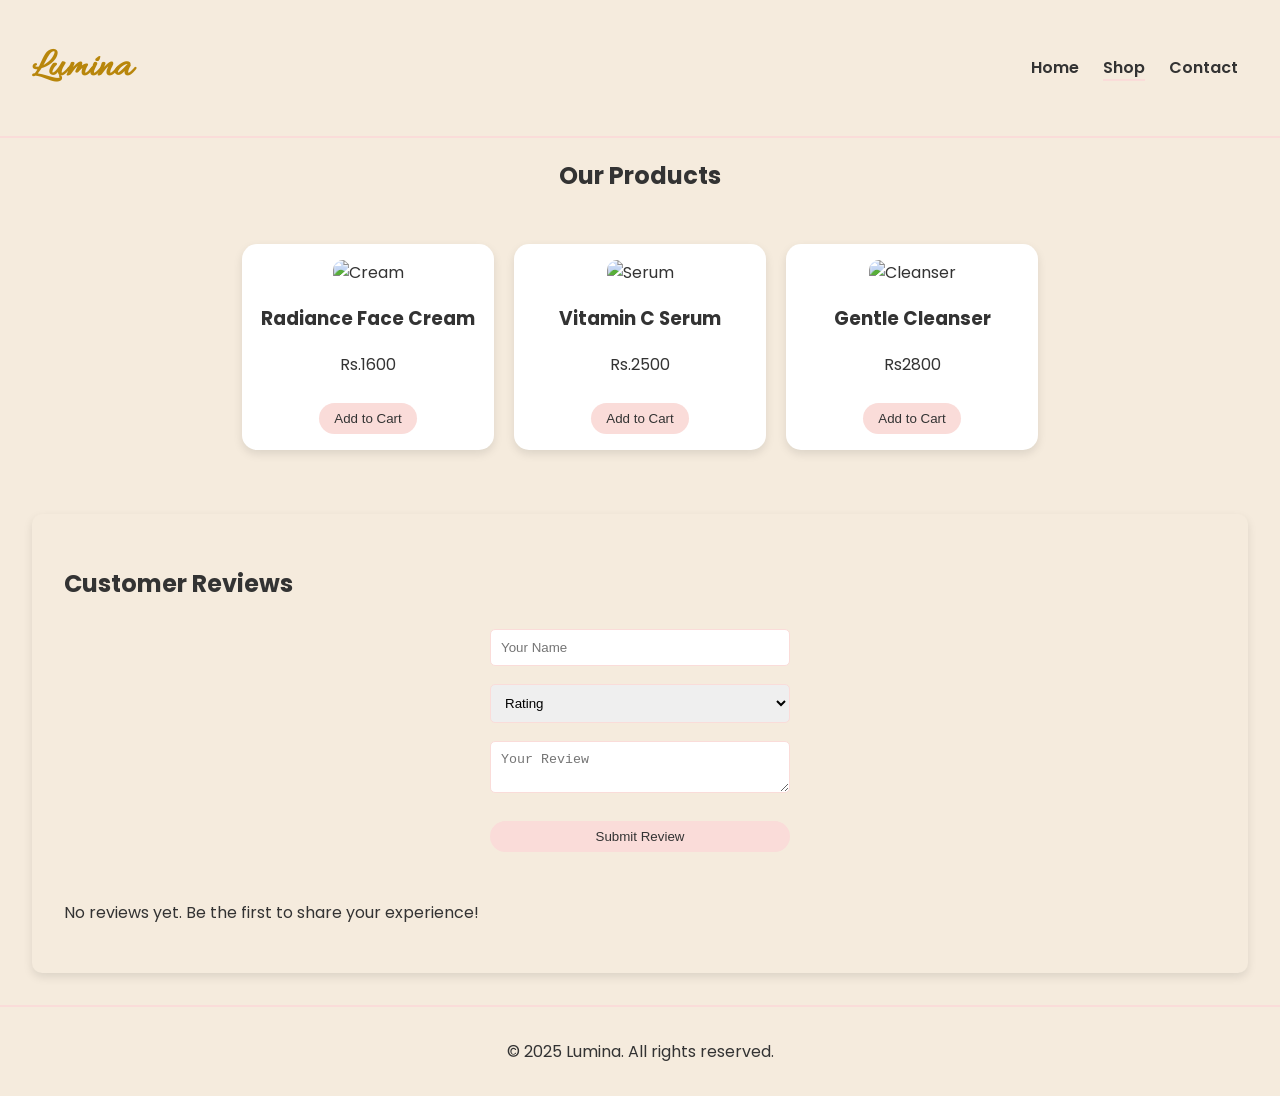
==== shop.html @ 3205123c "Add files via upload" ====
<!DOCTYPE html>
<html lang="en">
<head>
    <meta charset="UTF-8">
    <meta name="viewport" content="width=device-width, initial-scale=1.0">
    <title>Lumina - Shop</title>
    <link rel="stylesheet" href="style.css">
</head>
<body>
<header>
    <h1 class="logo">Lumina</h1>
    <nav>
        <a href="index.html">Home</a>
        <a href="shop.html" class="active">Shop</a>
        <a href="contact.html">Contact</a>
    </nav>
</header>

<section class="shop">
    <h2 style="text-align:center;">Our Products</h2>
    <div class="product-grid">
        <div class="product-card">
            <img src="blob:https://web.whatsapp.com/ad916ed4-b606-4cca-999c-bd48c84417d1" alt="Cream">
            <h3>Radiance Face Cream</h3>
            <p>Rs.1600</p>
            <button>Add to Cart</button>
        </div>
        <div class="product-card">
            <img src="https://images.unsplash.com/photo-1618354691438-25e9a0d0c356?auto=format&fit=crop&w=800&q=80" alt="Serum">
            <h3>Vitamin C Serum</h3>
            <p>Rs.2500</p>
            <button>Add to Cart</button>
        </div>
        <div class="product-card">
            <img src="https://www.freepik.com/free-photo/still-life-cosmetic-products_20143648.htm#fromView=search&page=1&position=10&uuid=3bbab342-c71e-4ae7-87d7-7c4d22e7aa7b&query=Personal+Care+single+product" alt="Cleanser">
            <h3>Gentle Cleanser</h3>
            <p>Rs2800</p>
            <button>Add to Cart</button>
        </div>
    </div>
</section>
<section class="reviews">
    <h2>Customer Reviews</h2>

    <form id="reviewForm">
        <input type="text" id="name" placeholder="Your Name" required>
        <select id="rating" required>
            <option value="">Rating</option>
            <option value="5">⭐⭐⭐⭐⭐</option>
            <option value="4">⭐⭐⭐⭐</option>
            <option value="3">⭐⭐⭐</option>
            <option value="2">⭐⭐</option>
            <option value="1">⭐</option>
        </select>
        <textarea id="comment" placeholder="Your Review" required></textarea>
        <button type="submit">Submit Review</button>
    </form>

    <div id="reviewsList"></div>
</section>

<footer>
    <p>&copy; 2025 Lumina. All rights reserved.</p>
</footer>
<script src="script.js"></script>
</body>
</html>
---- style.css ----
@import url('https://fonts.googleapis.com/css2?family=Allura&family=Poppins:wght@400;600&display=swap');

body {
    font-family: 'Poppins', sans-serif;
    margin: 0;
    background-color: #f5ebdd;
    color: #333;
}

header {
    background-color: #f5ebdd;
    padding: 1rem 2rem;
    display: flex;
    justify-content: space-between;
    align-items: center;
    border-bottom: 2px solid #fadcd9;
}

.logo {
    font-family: 'Allura', cursive;
    font-size: 2.5rem;
    color: #B8860B;
}

nav a {
    margin: 0 10px;
    text-decoration: none;
    color: #333;
    font-weight: 600;
}

nav a.active {
    border-bottom: 2px solid #fadcd9;
}

.hero {
    text-align: center;
    padding: 3rem;
    background-color: #fadcd9;
}

.btn {
    background-color: #B8860B;
    color: white;
    padding: 10px 20px;
    text-decoration: none;
    border-radius: 25px;
    display: inline-block;
    margin-top: 1rem;
}

.product-grid {
    display: flex;
    gap: 20px;
    justify-content: center;
    flex-wrap: wrap;
    padding: 2rem;
}

.product-card {
    background-color: #fff;
    padding: 1rem;
    border-radius: 15px;
    text-align: center;
    box-shadow: 0 4px 10px rgba(0,0,0,0.1);
    width: 220px;
    transition: transform 0.3s;
}

.product-card:hover {
    transform: translateY(-5px);
}

.product-card img {
    width: 100%;
    height: auto;
    border-radius: 10px;
}

button {
    background-color: #fadcd9;
    border: none;
    color: #333;
    padding: 8px 15px;
    cursor: pointer;
    margin-top: 10px;
    border-radius: 20px;
}

button:hover {
    background-color: #f5ebdd;
}

.contact {
    padding: 2rem;
    text-align: center;
}

form {
    display: flex;
    flex-direction: column;
    width: 300px;
    margin: auto;
}

input, textarea {
    margin: 8px 0;
    padding: 10px;
    border: 1px solid #fadcd9;
    border-radius: 5px;
}

footer {
    text-align: center;
    padding: 1rem;
    background-color: #f5ebdd;
    border-top: 2px solid #fadcd9;
}
.reviews {
    padding: 2rem;
    background-color: #fff;
    border-radius: 10px;
    margin: 2rem;
    box-shadow: 0 4px 10px rgba(0,0,0,0.1);
}

.reviews {
    padding: 2rem;
    background-color: #f5ebdd; /* same as body background */
    border-radius: 10px;
    margin: 2rem;
    box-shadow: 0 4px 10px rgba(0,0,0,0.1);
}


#reviewForm {
    display: flex;
    flex-direction: column;
    gap: 10px;
    margin-bottom: 2rem;
}

#reviewForm input, 
#reviewForm select, 
#reviewForm textarea {
    padding: 10px;
    border: 1px solid #fadcd9;
    border-radius: 5px;
}

#reviewsList {
    display: flex;
    flex-direction: column;
    gap: 1rem;
}

.review {
    padding: 1rem;
    border-radius: 8px;
    background-color: hsl(0, 11%, 96%);
}

.review strong {
    color: #B8860B;
}
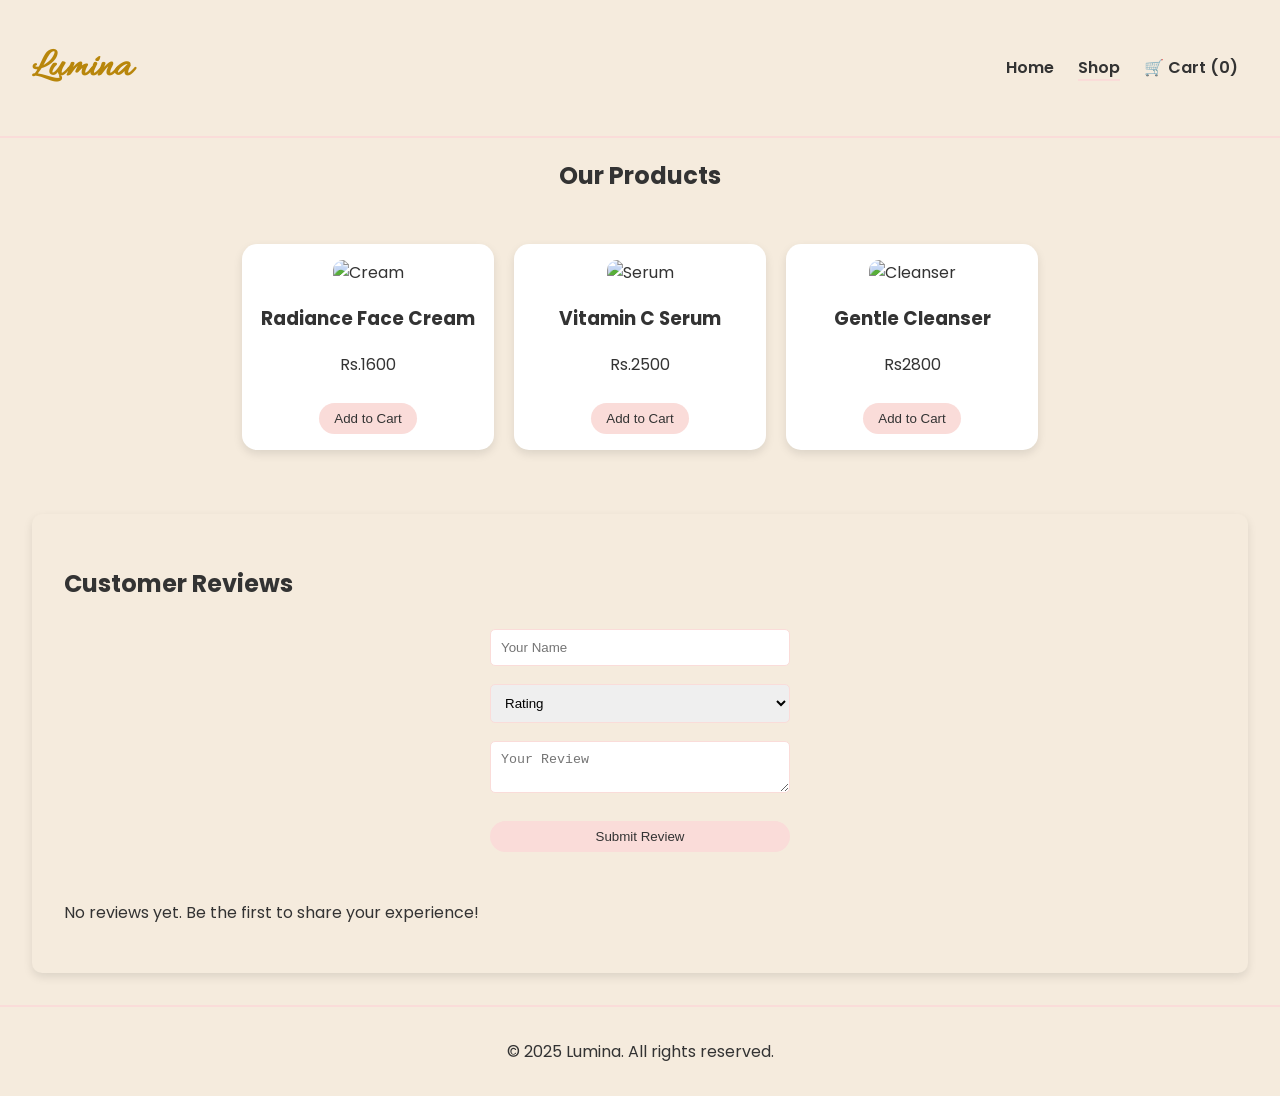
==== commit 5ec887ae: "Added cart page and cart button in index and shop pages" ====
--- a/shop.html
+++ b/shop.html
@@ -12,7 +12,7 @@
     <nav>
         <a href="index.html">Home</a>
         <a href="shop.html" class="active">Shop</a>
-        <a href="contact.html">Contact</a>
+        <a href="cart.html">🛒 Cart (<span id="cartCount">0</span>)</a>
     </nav>
 </header>
 
--- a/style.css
+++ b/style.css
@@ -91,11 +91,6 @@
     background-color: #f5ebdd;
 }
 
-.contact {
-    padding: 2rem;
-    text-align: center;
-}
-
 form {
     display: flex;
     flex-direction: column;
@@ -163,3 +158,11 @@
 .review strong {
     color: #B8860B;
 }
+#cartLink {
+    color: #000; /* black font */
+    font-weight: 600;
+    text-decoration: none;
+}
+#cartLink:hover {
+    text-decoration: underline;
+}
